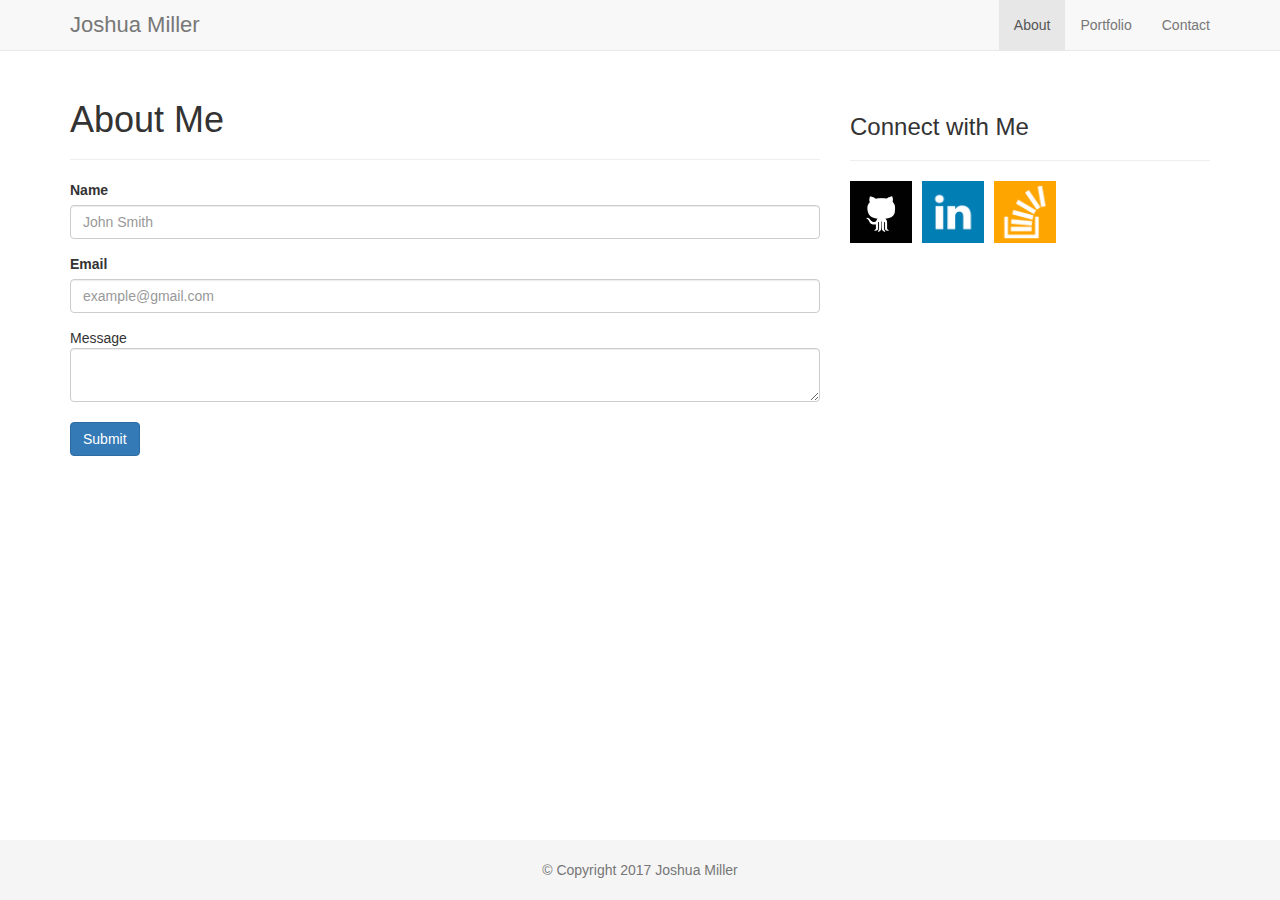
==== contact.html @ 4d79a6c2 "adding bootstrap portfolio html files and css" ====
<!DOCTYPE html>
<html lang="en">
  <head>
    <meta charset="utf-8">
    <meta http-equiv="X-UA-Compatible" content="IE=edge">
    <meta name="viewport" content="width=device-width, initial-scale=1">
    <!-- The above 3 meta tags *must* come first in the head; any other head content must come *after* these tags -->
    <meta name="description" content="">
    <meta name="author" content="">

    <title>Joshua Miller -- Bootstrap Portfolio</title>

    <!-- Bootstrap core CSS -->
    <link href="dist/css/bootstrap.min.css" rel="stylesheet">

    <link rel="stylesheet" href="https://bootswatch.com/yeti/bootstrap.min.css">
    <link href="assets/css/bootstrap-styles.css" rel="stylesheet">
    
  </head>

  <body>

    <!-- Fixed navbar -->
    <nav class="navbar navbar-default navbar-fixed-top">
      <div class="container">
        <div class="navbar-header">
          <button type="button" class="navbar-toggle collapsed" data-toggle="collapse" data-target="#navbar" aria-expanded="false" aria-controls="navbar">
            <span class="sr-only">Toggle navigation</span>
            <span class="icon-bar"></span>
            <span class="icon-bar"></span>
            <span class="icon-bar"></span>
          </button>
          <a class="navbar-brand" href="index.html">Joshua Miller</a>
        </div>
        <div id="navbar" class="collapse navbar-collapse">
          <ul class="nav navbar-nav navbar-right">
            <li class="active"><a href="index.html">About</a></li>
            <li><a href="portfolio.html">Portfolio</a></li>
            <li><a href="contact.html">Contact</a></li>
              </ul>

        </div><!--/.nav-collapse -->
      </div>
    </nav>

    <!-- Begin page content -->
    <div class="container">
      <div class="row">
        <div class="col-md-8">
          <div class="page-header">
            <h1>About Me</h1>
          </div>
              <form method="post">
                  <div class="form-group">
                      <label for="name">Name</label>
                      <input type="text" class="form-control" id="name" name="user_name" placeholder="John Smith">
                  </div>
                  <div class="form-group">
                      <label for="mail">Email</label>
                      <input type="email" class="form-control" id="mail" name="user_mail" placeholder="example@gmail.com">
                  </div>
                  <div class="form-group>
                      <label for="msg">Message</label>
                      <textarea id="msg" class="form-control" name="user_message"></textarea>
                  </div>
                  <div class="btn-group">
                  <button type="button" class="btn btn-primary">Submit</button>
                </div>
              </form>
        </div>

        <div class="col-md-4 sidebar">
          <h3>Connect with Me</h3>
            <hr>
            <div class="float-l"><a href="https://github.com/circlegetsquare" target="_blank"><img src="assets/images/github.png" class="logo" width="62" height="62" alt="Github Logo"></a></div>            
            <div class="logo-margin float-l"><a href="https://www.linkedin.com/in/joshua-miller-6117b54/" target="_blank"><img src="assets/images/linkedin.png"  class="logo" width="62" height="62" alt="LinkedIn Logo"></a></div>           
            <div class="float-l"><a href="http://stackoverflow.com/users/7811386/circlegetsquare?tab=profile" target="_blank"><img src="assets/images/stackoverflow.png" class="logo" width="62" height="62" alt="Stackoverflow Logo"></a></div>
        </div>
      </div>

    </div>



    <footer class="footer">
      <div class="container">
        <p class="text-muted">&copy; Copyright 2017 Joshua Miller</p>
      </div>
    </footer>


    <!-- Bootstrap core JavaScript
    ================================================== -->
    <!-- Placed at the end of the document so the pages load faster -->
    <script src="https://ajax.googleapis.com/ajax/libs/jquery/1.12.4/jquery.min.js"></script>
    <script>window.jQuery || document.write('<script src="assets/js/vendor/jquery.min.js"><\/script>')</script>
    <script src="dist/js/bootstrap.min.js"></script>
  </body>
</html>
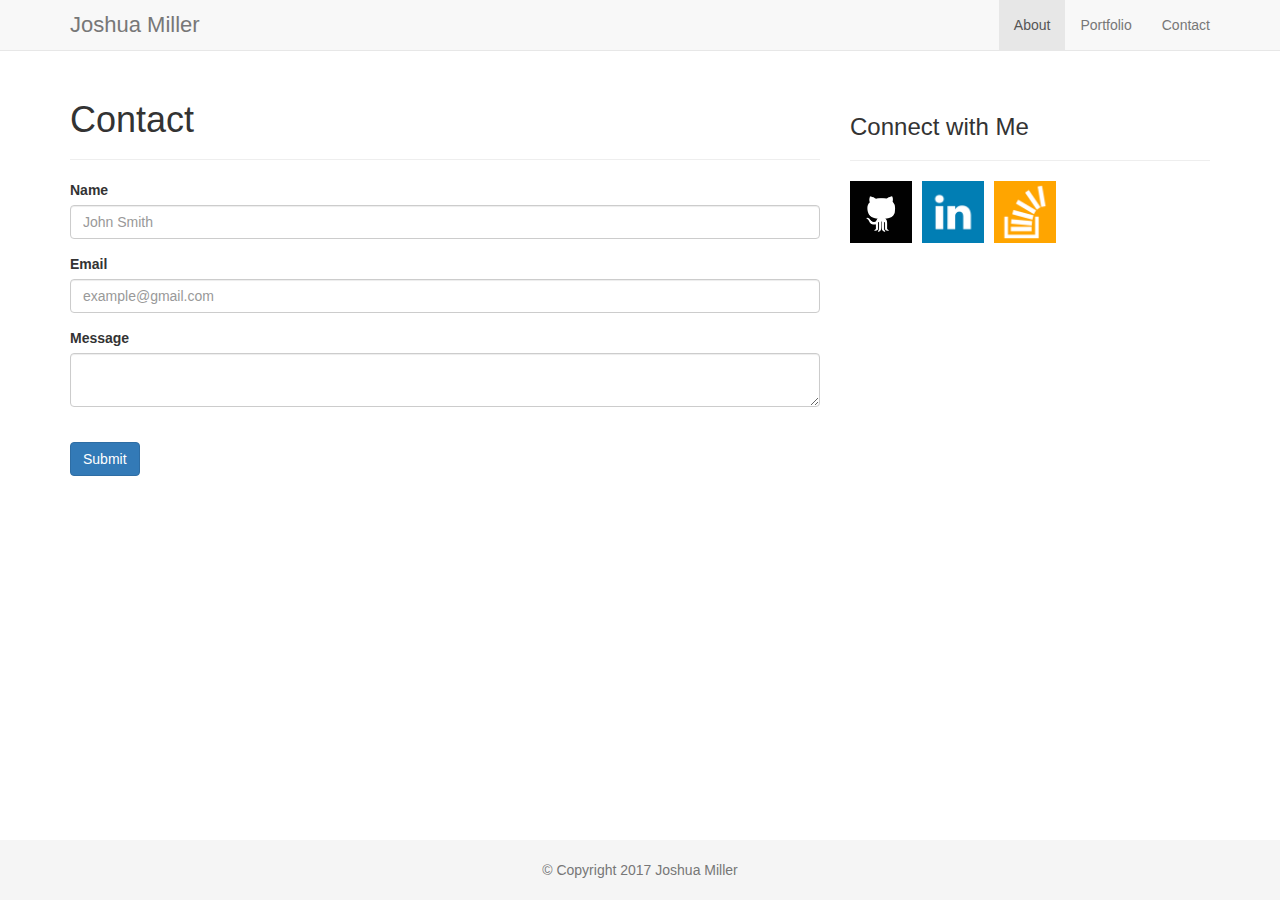
==== commit cb8a02ae: "new higher res images and updates to headers on pages" ====
--- a/contact.html
+++ b/contact.html
@@ -49,7 +49,7 @@
       <div class="row">
         <div class="col-md-8">
           <div class="page-header">
-            <h1>About Me</h1>
+            <h1>Contact</h1>
           </div>
               <form method="post">
                   <div class="form-group">
@@ -60,7 +60,7 @@
                       <label for="mail">Email</label>
                       <input type="email" class="form-control" id="mail" name="user_mail" placeholder="example@gmail.com">
                   </div>
-                  <div class="form-group>
+                  <div class="form-group">
                       <label for="msg">Message</label>
                       <textarea id="msg" class="form-control" name="user_message"></textarea>
                   </div>
